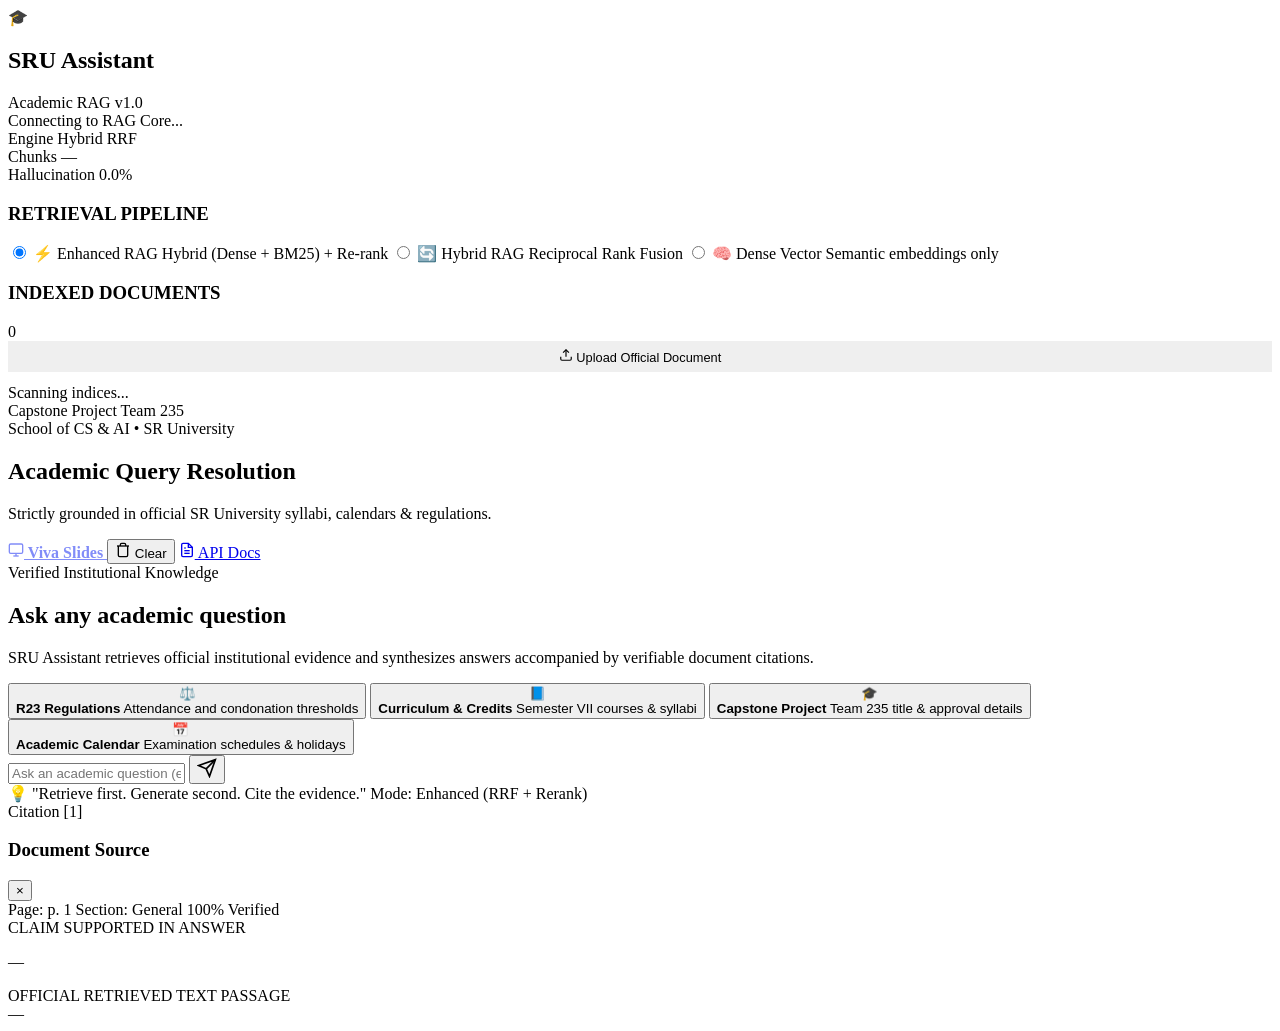
==== frontend/index.html @ fee1bd13 "Baseline checkpoint prior to frontend UI redesign" ====
<!DOCTYPE html>
<html lang="en">
<head>
    <meta charset="UTF-8">
    <meta name="viewport" content="width=device-width, initial-scale=1.0">
    <title>SRU Assistant — University Academic Query Resolution</title>
    <meta name="description" content="A Grounded Retrieval-Augmented Generation (RAG) Framework for SR University Academic Inquiries">
    <link rel="preconnect" href="https://fonts.googleapis.com">
    <link rel="preconnect" href="https://fonts.gstatic.com" crossorigin>
    <link href="https://fonts.googleapis.com/css2?family=Outfit:wght@300;400;500;600;700;800&family=JetBrains+Mono:wght@400;500;600&display=swap" rel="stylesheet">
    <link rel="stylesheet" href="/static/styles.css">
</head>
<body>
    <div class="app-layout">
        <!-- Sidebar: Knowledge Base & Specs -->
        <aside class="sidebar">
            <div class="brand">
                <div class="brand-logo">
                    <span class="logo-shield">🎓</span>
                </div>
                <div class="brand-info">
                    <h1>SRU Assistant</h1>
                    <span class="badge-tag">Academic RAG v1.0</span>
                </div>
            </div>

            <div class="status-card">
                <div class="status-indicator">
                    <span class="pulse-dot"></span>
                    <span class="status-text" id="system-status">Connecting to RAG Core...</span>
                </div>
                <div class="metric-mini" id="system-metrics">
                    <div class="metric-col">
                        <span class="lbl">Engine</span>
                        <span class="val" id="engine-val">Hybrid RRF</span>
                    </div>
                    <div class="metric-col">
                        <span class="lbl">Chunks</span>
                        <span class="val" id="chunks-val">—</span>
                    </div>
                    <div class="metric-col">
                        <span class="lbl">Hallucination</span>
                        <span class="val accent-green">0.0%</span>
                    </div>
                </div>
            </div>

            <!-- Retrieval Mode Selector -->
            <div class="nav-section">
                <h3>RETRIEVAL PIPELINE</h3>
                <div class="mode-options">
                    <label class="mode-btn active" data-mode="enhanced">
                        <input type="radio" name="mode" value="enhanced" checked>
                        <span class="mode-title">⚡ Enhanced RAG</span>
                        <span class="mode-desc">Hybrid (Dense + BM25) + Re-rank</span>
                    </label>
                    <label class="mode-btn" data-mode="hybrid">
                        <input type="radio" name="mode" value="hybrid">
                        <span class="mode-title">🔄 Hybrid RAG</span>
                        <span class="mode-desc">Reciprocal Rank Fusion</span>
                    </label>
                    <label class="mode-btn" data-mode="dense">
                        <input type="radio" name="mode" value="dense">
                        <span class="mode-title">🧠 Dense Vector</span>
                        <span class="mode-desc">Semantic embeddings only</span>
                    </label>
                </div>
            </div>

            <!-- Institutional Document Repository -->
            <div class="nav-section flex-grow">
                <div class="section-header">
                    <h3>INDEXED DOCUMENTS</h3>
                    <span class="doc-count" id="doc-count">0</span>
                </div>
                <div class="upload-box-wrapper" style="margin-bottom: 0.75rem;">
                    <input type="file" id="doc-upload-input" accept=".pdf,.docx,.txt" style="display: none;">
                    <button type="button" id="upload-trigger-btn" class="btn-ghost" style="width: 100%; justify-content: center; gap: 0.5rem; font-size: 0.8rem; padding: 0.45rem; border: 1px dashed var(--border-color); border-radius: var(--radius-sm);">
                        <svg width="14" height="14" viewBox="0 0 24 24" fill="none" stroke="currentColor" stroke-width="2"><path d="M21 15v4a2 2 0 0 1-2 2H5a2 2 0 0 1-2-2v-4"></path><polyline points="17 8 12 3 7 8"></polyline><line x1="12" y1="3" x2="12" y2="15"></line></svg>
                        Upload Official Document
                    </button>
                    <div id="upload-status" style="font-size: 0.75rem; color: var(--text-muted); margin-top: 0.35rem; display: none; text-align: center;"></div>
                </div>
                <div class="document-list" id="document-list">
                    <div class="loading-shimmer">Scanning indices...</div>
                </div>
            </div>

            <!-- Footer / Capstone Team Info -->
            <div class="sidebar-footer">
                <div class="team-tag">Capstone Project Team 235</div>
                <div class="school-tag">School of CS & AI • SR University</div>
            </div>
        </aside>

        <!-- Main Chat & Resolution Canvas -->
        <main class="chat-viewport">
            <header class="chat-header">
                <div class="header-details">
                    <h2>Academic Query Resolution</h2>
                    <p class="subtitle">Strictly grounded in official SR University syllabi, calendars & regulations.</p>
                </div>
                <div class="header-actions">
                    <a href="/presentation.html" target="_blank" class="btn-ghost" style="color: #818cf8; font-weight: 600; border-color: rgba(99, 102, 241, 0.4);" title="Open Capstone Viva Presentation Slides">
                        <svg width="16" height="16" viewBox="0 0 24 24" fill="none" stroke="currentColor" stroke-width="2"><rect x="2" y="3" width="20" height="14" rx="2"></rect><line x1="8" y1="21" x2="16" y2="21"></line><line x1="12" y1="17" x2="12" y2="21"></line></svg>
                        Viva Slides
                    </a>
                    <button id="clear-btn" class="btn-ghost" title="Clear conversation">
                        <svg width="16" height="16" viewBox="0 0 24 24" fill="none" stroke="currentColor" stroke-width="2"><polyline points="3 6 5 6 21 6"></polyline><path d="M19 6v14a2 2 0 0 1-2 2H7a2 2 0 0 1-2-2V6m3 0V4a2 2 0 0 1 2-2h4a2 2 0 0 1 2 2v2"></path></svg>
                        Clear
                    </button>
                    <a href="/docs" target="_blank" class="btn-ghost" title="FastAPI Swagger Documentation">
                        <svg width="16" height="16" viewBox="0 0 24 24" fill="none" stroke="currentColor" stroke-width="2"><path d="M14 2H6a2 2 0 0 0-2 2v16a2 2 0 0 0 2 2h12a2 2 0 0 0 2-2V8z"></path><polyline points="14 2 14 8 20 8"></polyline><line x1="16" y1="13" x2="8" y2="13"></line><line x1="16" y1="17" x2="8" y2="17"></line><polyline points="10 9 9 9 8 9"></polyline></svg>
                        API Docs
                    </a>
                </div>
            </header>

            <!-- Chat Stream -->
            <div class="messages-container" id="messages-container">
                <!-- Welcome Card -->
                <div class="welcome-card" id="welcome-card">
                    <div class="welcome-hero">
                        <div class="hero-badge">Verified Institutional Knowledge</div>
                        <h2>Ask any academic question</h2>
                        <p>SRU Assistant retrieves official institutional evidence and synthesizes answers accompanied by verifiable document citations.</p>
                    </div>

                    <div class="sample-queries-grid">
                        <button class="sample-btn" data-query="What is the minimum attendance requirement and condonation criteria under R23 regulations?">
                            <span class="icon">⚖️</span>
                            <div class="btn-text">
                                <strong>R23 Regulations</strong>
                                <span>Attendance and condonation thresholds</span>
                            </div>
                        </button>
                        <button class="sample-btn" data-query="What is the course code and credits for Deep Learning in Semester VII?">
                            <span class="icon">📘</span>
                            <div class="btn-text">
                                <strong>Curriculum & Credits</strong>
                                <span>Semester VII courses & syllabi</span>
                            </div>
                        </button>
                        <button class="sample-btn" data-query="What are the details of Capstone Project Team 235?">
                            <span class="icon">🎓</span>
                            <div class="btn-text">
                                <strong>Capstone Project</strong>
                                <span>Team 235 title & approval details</span>
                            </div>
                        </button>
                        <button class="sample-btn" data-query="When is Mid-Semester Examination I scheduled for 2026-27?">
                            <span class="icon">📅</span>
                            <div class="btn-text">
                                <strong>Academic Calendar</strong>
                                <span>Examination schedules & holidays</span>
                            </div>
                        </button>
                    </div>
                </div>
            </div>

            <!-- Input Bar -->
            <footer class="input-area">
                <form id="query-form" class="input-form">
                    <div class="input-wrapper">
                        <input 
                            type="text" 
                            id="query-input" 
                            placeholder="Ask an academic question (e.g. syllabus topics, examination dates, regulations)..." 
                            autocomplete="off"
                            required
                        >
                        <button type="submit" id="send-btn" class="send-button" aria-label="Send Query">
                            <svg width="20" height="20" viewBox="0 0 24 24" fill="none" stroke="currentColor" stroke-width="2">
                                <line x1="22" y1="2" x2="11" y2="13"></line>
                                <polygon points="22 2 15 22 11 13 2 9 22 2"></polygon>
                            </svg>
                        </button>
                    </div>
                    <div class="input-footer-hints">
                        <span>💡 "Retrieve first. Generate second. Cite the evidence."</span>
                        <span class="pipeline-tag" id="current-pipeline-tag">Mode: Enhanced (RRF + Rerank)</span>
                    </div>
                </form>
            </footer>
        </main>

        <!-- Citation Evidence Drawer Modal -->
        <div class="modal-backdrop" id="modal-backdrop">
            <div class="modal-card" id="modal-card">
                <div class="modal-header">
                    <div class="modal-title-group">
                        <span class="modal-badge" id="modal-cite-id">Citation [1]</span>
                        <h3 id="modal-doc-title">Document Source</h3>
                    </div>
                    <button class="modal-close" id="modal-close">&times;</button>
                </div>
                <div class="modal-body">
                    <div class="meta-pills">
                        <span class="pill" id="modal-page">Page: p. 1</span>
                        <span class="pill" id="modal-section">Section: General</span>
                        <span class="pill pill-green" id="modal-score">100% Verified</span>
                    </div>

                    <div class="modal-claim-box">
                        <div class="subhead">CLAIM SUPPORTED IN ANSWER</div>
                        <p id="modal-claim-text">—</p>
                    </div>

                    <div class="modal-evidence-box">
                        <div class="subhead">OFFICIAL RETRIEVED TEXT PASSAGE</div>
                        <div class="evidence-quote" id="modal-passage-text">—</div>
                    </div>
                </div>
            </div>
        </div>
    </div>

    <script src="/static/app.js"></script>
</body>
</html>
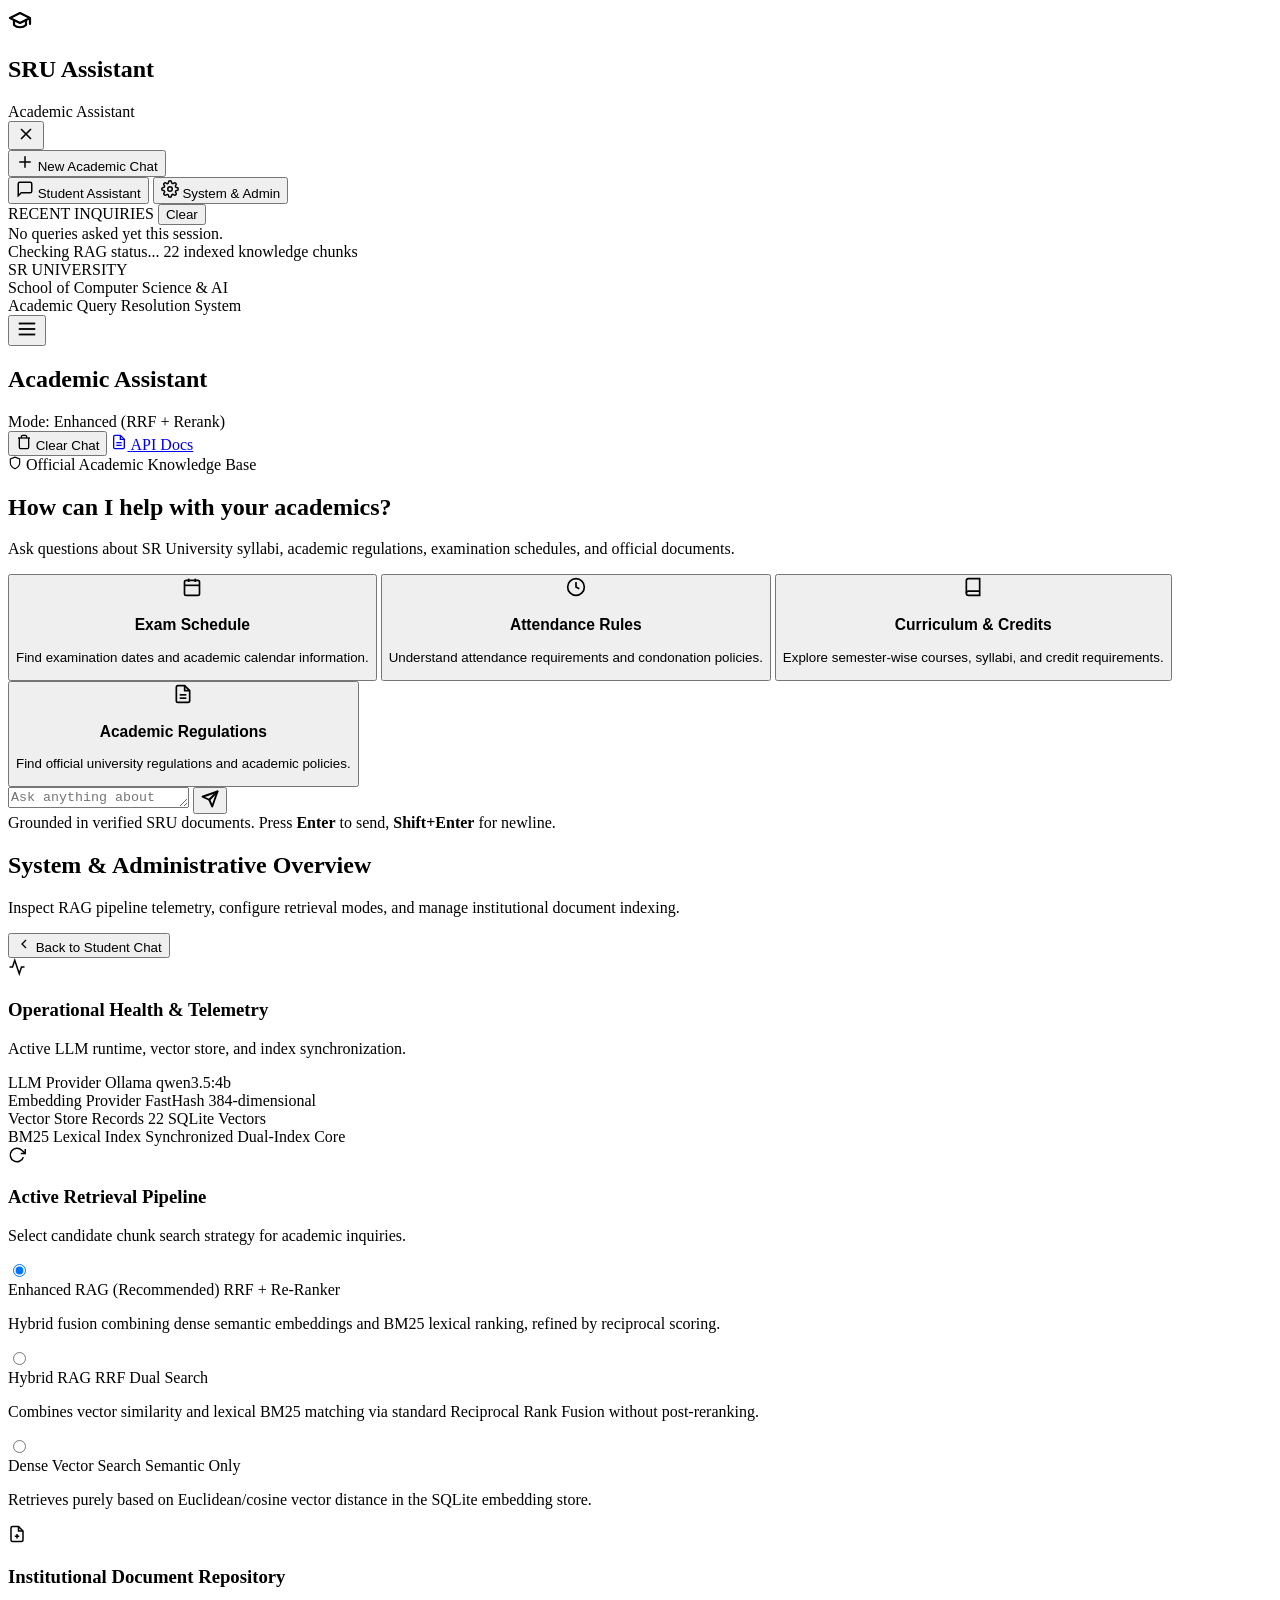
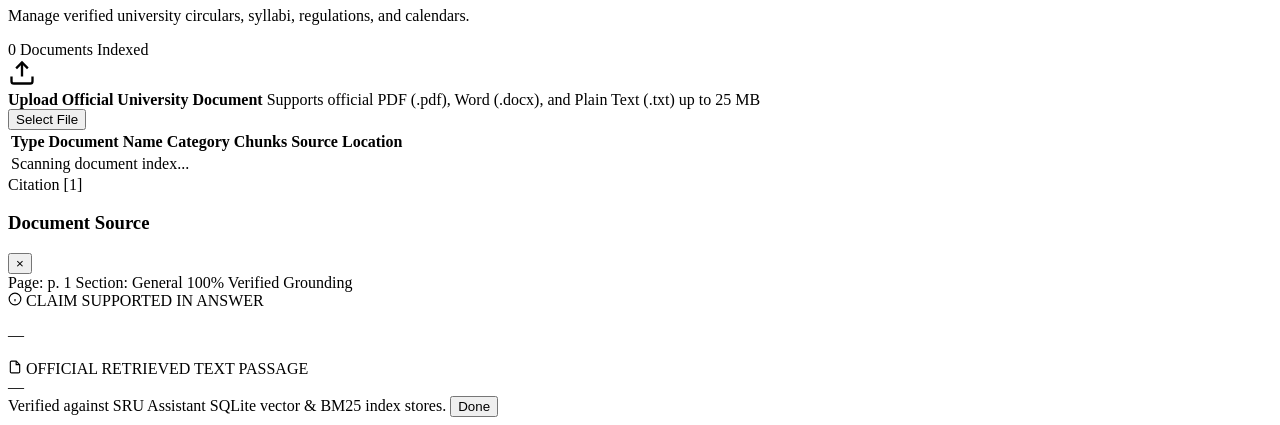
==== commit 8e4ca7cf: "feat(frontend): complete student-first academic assistant UI redesign" ====
--- a/frontend/index.html
+++ b/frontend/index.html
@@ -4,218 +4,468 @@
     <meta charset="UTF-8">
     <meta name="viewport" content="width=device-width, initial-scale=1.0">
     <title>SRU Assistant — University Academic Query Resolution</title>
-    <meta name="description" content="A Grounded Retrieval-Augmented Generation (RAG) Framework for SR University Academic Inquiries">
+    <meta name="description" content="A Grounded Retrieval-Augmented Generation (RAG) Academic Assistant for SR University">
     <link rel="preconnect" href="https://fonts.googleapis.com">
     <link rel="preconnect" href="https://fonts.gstatic.com" crossorigin>
-    <link href="https://fonts.googleapis.com/css2?family=Outfit:wght@300;400;500;600;700;800&family=JetBrains+Mono:wght@400;500;600&display=swap" rel="stylesheet">
+    <link href="https://fonts.googleapis.com/css2?family=Plus+Jakarta+Sans:wght@300;400;500;600;700;800&family=JetBrains+Mono:wght@400;500;600&display=swap" rel="stylesheet">
     <link rel="stylesheet" href="/static/styles.css">
 </head>
 <body>
     <div class="app-layout">
-        <!-- Sidebar: Knowledge Base & Specs -->
-        <aside class="sidebar">
+        <!-- Mobile Sidebar Backdrop -->
+        <div class="sidebar-overlay" id="sidebar-overlay" aria-hidden="true"></div>
+
+        <!-- Sidebar: Academic Navigation & Institutional Identity -->
+        <aside class="sidebar" id="app-sidebar" aria-label="Main Navigation">
+            <!-- Brand Identity -->
             <div class="brand">
-                <div class="brand-logo">
-                    <span class="logo-shield">🎓</span>
+                <div class="brand-logo" aria-hidden="true">
+                    <svg width="24" height="24" viewBox="0 0 24 24" fill="none" stroke="currentColor" stroke-width="2.2" stroke-linecap="round" stroke-linejoin="round">
+                        <path d="M22 10v6M2 10l10-5 10 5-10 5z"/>
+                        <path d="M6 12v5c3 3 9 3 12 0v-5"/>
+                    </svg>
                 </div>
                 <div class="brand-info">
                     <h1>SRU Assistant</h1>
-                    <span class="badge-tag">Academic RAG v1.0</span>
-                </div>
-            </div>
-
-            <div class="status-card">
-                <div class="status-indicator">
-                    <span class="pulse-dot"></span>
-                    <span class="status-text" id="system-status">Connecting to RAG Core...</span>
-                </div>
-                <div class="metric-mini" id="system-metrics">
-                    <div class="metric-col">
-                        <span class="lbl">Engine</span>
-                        <span class="val" id="engine-val">Hybrid RRF</span>
-                    </div>
-                    <div class="metric-col">
-                        <span class="lbl">Chunks</span>
-                        <span class="val" id="chunks-val">—</span>
-                    </div>
-                    <div class="metric-col">
-                        <span class="lbl">Hallucination</span>
-                        <span class="val accent-green">0.0%</span>
-                    </div>
-                </div>
-            </div>
-
-            <!-- Retrieval Mode Selector -->
-            <div class="nav-section">
-                <h3>RETRIEVAL PIPELINE</h3>
-                <div class="mode-options">
-                    <label class="mode-btn active" data-mode="enhanced">
-                        <input type="radio" name="mode" value="enhanced" checked>
-                        <span class="mode-title">⚡ Enhanced RAG</span>
-                        <span class="mode-desc">Hybrid (Dense + BM25) + Re-rank</span>
-                    </label>
-                    <label class="mode-btn" data-mode="hybrid">
-                        <input type="radio" name="mode" value="hybrid">
-                        <span class="mode-title">🔄 Hybrid RAG</span>
-                        <span class="mode-desc">Reciprocal Rank Fusion</span>
-                    </label>
-                    <label class="mode-btn" data-mode="dense">
-                        <input type="radio" name="mode" value="dense">
-                        <span class="mode-title">🧠 Dense Vector</span>
-                        <span class="mode-desc">Semantic embeddings only</span>
-                    </label>
-                </div>
-            </div>
-
-            <!-- Institutional Document Repository -->
-            <div class="nav-section flex-grow">
-                <div class="section-header">
-                    <h3>INDEXED DOCUMENTS</h3>
-                    <span class="doc-count" id="doc-count">0</span>
-                </div>
-                <div class="upload-box-wrapper" style="margin-bottom: 0.75rem;">
-                    <input type="file" id="doc-upload-input" accept=".pdf,.docx,.txt" style="display: none;">
-                    <button type="button" id="upload-trigger-btn" class="btn-ghost" style="width: 100%; justify-content: center; gap: 0.5rem; font-size: 0.8rem; padding: 0.45rem; border: 1px dashed var(--border-color); border-radius: var(--radius-sm);">
-                        <svg width="14" height="14" viewBox="0 0 24 24" fill="none" stroke="currentColor" stroke-width="2"><path d="M21 15v4a2 2 0 0 1-2 2H5a2 2 0 0 1-2-2v-4"></path><polyline points="17 8 12 3 7 8"></polyline><line x1="12" y1="3" x2="12" y2="15"></line></svg>
-                        Upload Official Document
+                    <span class="badge-tag">Academic Assistant</span>
+                </div>
+                <button class="sidebar-close-btn" id="sidebar-close-btn" aria-label="Close navigation sidebar">
+                    <svg width="20" height="20" viewBox="0 0 24 24" fill="none" stroke="currentColor" stroke-width="2">
+                        <line x1="18" y1="6" x2="6" y2="18"></line>
+                        <line x1="6" y1="6" x2="18" y2="18"></line>
+                    </svg>
+                </button>
+            </div>
+
+            <!-- Primary Navigation Actions -->
+            <div class="sidebar-actions">
+                <button type="button" class="btn-new-chat" id="new-chat-btn">
+                    <svg width="18" height="18" viewBox="0 0 24 24" fill="none" stroke="currentColor" stroke-width="2" stroke-linecap="round" stroke-linejoin="round">
+                        <line x1="12" y1="5" x2="12" y2="19"></line>
+                        <line x1="5" y1="12" x2="19" y2="12"></line>
+                    </svg>
+                    <span>New Academic Chat</span>
+                </button>
+            </div>
+
+            <!-- View Navigation Switcher -->
+            <nav class="nav-views" aria-label="Application Views">
+                <button type="button" class="nav-tab active" id="tab-student-view" data-target="student-view">
+                    <svg width="18" height="18" viewBox="0 0 24 24" fill="none" stroke="currentColor" stroke-width="2">
+                        <path d="M21 15a2 2 0 0 1-2 2H7l-4 4V5a2 2 0 0 1 2-2h14a2 2 0 0 1 2 2z"></path>
+                    </svg>
+                    <span>Student Assistant</span>
+                </button>
+                <button type="button" class="nav-tab" id="tab-admin-view" data-target="admin-view">
+                    <svg width="18" height="18" viewBox="0 0 24 24" fill="none" stroke="currentColor" stroke-width="2">
+                        <circle cx="12" cy="12" r="3"></circle>
+                        <path d="M19.4 15a1.65 1.65 0 0 0 .33 1.82l.06.06a2 2 0 0 1 0 2.83 2 2 0 0 1-2.83 0l-.06-.06a1.65 1.65 0 0 0-1.82-.33 1.65 1.65 0 0 0-1 1.51V21a2 2 0 0 1-2 2 2 2 0 0 1-2-2v-.09A1.65 1.65 0 0 0 9 19.4a1.65 1.65 0 0 0-1.82.33l-.06.06a2 2 0 0 1-2.83 0 2 2 0 0 1 0-2.83l.06-.06a1.65 1.65 0 0 0 .33-1.82 1.65 1.65 0 0 0-1.51-1H3a2 2 0 0 1-2-2 2 2 0 0 1 2-2h.09A1.65 1.65 0 0 0 4.6 9a1.65 1.65 0 0 0-.33-1.82l-.06-.06a2 2 0 0 1 0-2.83 2 2 0 0 1 2.83 0l.06.06a1.65 1.65 0 0 0 1.82.33H9a1.65 1.65 0 0 0 1-1.51V3a2 2 0 0 1 2-2 2 2 0 0 1 2 2v.09a1.65 1.65 0 0 0 1 1.51 1.65 1.65 0 0 0 1.82-.33l.06-.06a2 2 0 0 1 2.83 0 2 2 0 0 1 0 2.83l-.06.06a1.65 1.65 0 0 0-.33 1.82V9a1.65 1.65 0 0 0 1.51 1H21a2 2 0 0 1 2 2 2 2 0 0 1-2 2h-.09a1.65 1.65 0 0 0-1.51 1z"></path>
+                    </svg>
+                    <span>System & Admin</span>
+                </button>
+            </nav>
+
+            <!-- Recent Academic Queries -->
+            <div class="sidebar-section flex-grow">
+                <div class="section-title-row">
+                    <span class="section-label">RECENT INQUIRIES</span>
+                    <button type="button" class="btn-clear-history" id="clear-history-btn" title="Clear query history">Clear</button>
+                </div>
+                <div class="recent-queries-list" id="recent-queries-list">
+                    <div class="empty-history-hint">No queries asked yet this session.</div>
+                </div>
+            </div>
+
+            <!-- Institutional Knowledge Status Summary (Quiet Badge) -->
+            <div class="knowledge-status-pill">
+                <span class="status-indicator-dot" id="system-status-dot"></span>
+                <div class="status-meta">
+                    <span class="status-name" id="system-status">Checking RAG status...</span>
+                    <span class="status-sub"><span id="chunks-val">22</span> indexed knowledge chunks</span>
+                </div>
+            </div>
+
+            <!-- Sidebar Footer -->
+            <div class="sidebar-footer">
+                <div class="institution-name">SR UNIVERSITY</div>
+                <div class="school-name">School of Computer Science & AI</div>
+                <div class="project-tag">Academic Query Resolution System</div>
+            </div>
+        </aside>
+
+        <!-- Main Viewport Container -->
+        <div class="main-viewport">
+            <!-- Universal Top Header -->
+            <header class="app-header">
+                <div class="header-left">
+                    <button class="mobile-menu-btn" id="mobile-menu-btn" aria-label="Open navigation sidebar">
+                        <svg width="22" height="22" viewBox="0 0 24 24" fill="none" stroke="currentColor" stroke-width="2">
+                            <line x1="3" y1="12" x2="21" y2="12"></line>
+                            <line x1="3" y1="6" x2="21" y2="6"></line>
+                            <line x1="3" y1="18" x2="21" y2="18"></line>
+                        </svg>
                     </button>
-                    <div id="upload-status" style="font-size: 0.75rem; color: var(--text-muted); margin-top: 0.35rem; display: none; text-align: center;"></div>
-                </div>
-                <div class="document-list" id="document-list">
-                    <div class="loading-shimmer">Scanning indices...</div>
-                </div>
-            </div>
-
-            <!-- Footer / Capstone Team Info -->
-            <div class="sidebar-footer">
-                <div class="team-tag">Capstone Project Team 235</div>
-                <div class="school-tag">School of CS & AI • SR University</div>
-            </div>
-        </aside>
-
-        <!-- Main Chat & Resolution Canvas -->
-        <main class="chat-viewport">
-            <header class="chat-header">
-                <div class="header-details">
-                    <h2>Academic Query Resolution</h2>
-                    <p class="subtitle">Strictly grounded in official SR University syllabi, calendars & regulations.</p>
-                </div>
+                    <div class="header-context">
+                        <h2 class="view-title" id="current-view-title">Academic Assistant</h2>
+                        <div class="pipeline-badge" id="current-pipeline-tag">
+                            <span class="dot"></span>
+                            <span class="text">Mode: Enhanced (RRF + Rerank)</span>
+                        </div>
+                    </div>
+                </div>
+
                 <div class="header-actions">
-                    <a href="/presentation.html" target="_blank" class="btn-ghost" style="color: #818cf8; font-weight: 600; border-color: rgba(99, 102, 241, 0.4);" title="Open Capstone Viva Presentation Slides">
-                        <svg width="16" height="16" viewBox="0 0 24 24" fill="none" stroke="currentColor" stroke-width="2"><rect x="2" y="3" width="20" height="14" rx="2"></rect><line x1="8" y1="21" x2="16" y2="21"></line><line x1="12" y1="17" x2="12" y2="21"></line></svg>
-                        Viva Slides
+                    <button type="button" id="clear-btn" class="header-action-btn" title="Clear current conversation">
+                        <svg width="16" height="16" viewBox="0 0 24 24" fill="none" stroke="currentColor" stroke-width="2">
+                            <polyline points="3 6 5 6 21 6"></polyline>
+                            <path d="M19 6v14a2 2 0 0 1-2 2H7a2 2 0 0 1-2-2V6m3 0V4a2 2 0 0 1 2-2h4a2 2 0 0 1 2 2v2"></path>
+                        </svg>
+                        <span>Clear Chat</span>
+                    </button>
+                    <a href="/docs" target="_blank" rel="noopener noreferrer" class="header-action-btn" title="View OpenAPI / Swagger Documentation">
+                        <svg width="16" height="16" viewBox="0 0 24 24" fill="none" stroke="currentColor" stroke-width="2">
+                            <path d="M14 2H6a2 2 0 0 0-2 2v16a2 2 0 0 0 2 2h12a2 2 0 0 0 2-2V8z"></path>
+                            <polyline points="14 2 14 8 20 8"></polyline>
+                            <line x1="16" y1="13" x2="8" y2="13"></line>
+                            <line x1="16" y1="17" x2="8" y2="17"></line>
+                        </svg>
+                        <span>API Docs</span>
                     </a>
-                    <button id="clear-btn" class="btn-ghost" title="Clear conversation">
-                        <svg width="16" height="16" viewBox="0 0 24 24" fill="none" stroke="currentColor" stroke-width="2"><polyline points="3 6 5 6 21 6"></polyline><path d="M19 6v14a2 2 0 0 1-2 2H7a2 2 0 0 1-2-2V6m3 0V4a2 2 0 0 1 2-2h4a2 2 0 0 1 2 2v2"></path></svg>
-                        Clear
-                    </button>
-                    <a href="/docs" target="_blank" class="btn-ghost" title="FastAPI Swagger Documentation">
-                        <svg width="16" height="16" viewBox="0 0 24 24" fill="none" stroke="currentColor" stroke-width="2"><path d="M14 2H6a2 2 0 0 0-2 2v16a2 2 0 0 0 2 2h12a2 2 0 0 0 2-2V8z"></path><polyline points="14 2 14 8 20 8"></polyline><line x1="16" y1="13" x2="8" y2="13"></line><line x1="16" y1="17" x2="8" y2="17"></line><polyline points="10 9 9 9 8 9"></polyline></svg>
-                        API Docs
-                    </a>
                 </div>
             </header>
 
-            <!-- Chat Stream -->
-            <div class="messages-container" id="messages-container">
-                <!-- Welcome Card -->
-                <div class="welcome-card" id="welcome-card">
-                    <div class="welcome-hero">
-                        <div class="hero-badge">Verified Institutional Knowledge</div>
-                        <h2>Ask any academic question</h2>
-                        <p>SRU Assistant retrieves official institutional evidence and synthesizes answers accompanied by verifiable document citations.</p>
-                    </div>
-
-                    <div class="sample-queries-grid">
-                        <button class="sample-btn" data-query="What is the minimum attendance requirement and condonation criteria under R23 regulations?">
-                            <span class="icon">⚖️</span>
-                            <div class="btn-text">
-                                <strong>R23 Regulations</strong>
-                                <span>Attendance and condonation thresholds</span>
-                            </div>
+            <!-- VIEW 1: STUDENT EXPERIENCE (DEFAULT) -->
+            <section class="view-panel active" id="view-student">
+                <!-- Messages & Conversation Container -->
+                <div class="messages-container" id="messages-container" role="log" aria-live="polite">
+                    <!-- Academic Welcome Screen -->
+                    <div class="welcome-card" id="welcome-card">
+                        <div class="welcome-badge">
+                            <svg width="14" height="14" viewBox="0 0 24 24" fill="none" stroke="currentColor" stroke-width="2">
+                                <path d="M12 22s8-4 8-10V5l-8-3-8 3v7c0 6 8 10 8 10z"/>
+                            </svg>
+                            <span>Official Academic Knowledge Base</span>
+                        </div>
+                        <h2 class="welcome-heading">How can I help with your academics?</h2>
+                        <p class="welcome-subtitle">Ask questions about SR University syllabi, academic regulations, examination schedules, and official documents.</p>
+
+                        <!-- Starter Question Cards -->
+                        <div class="starter-cards-grid">
+                            <button type="button" class="starter-card sample-btn" data-query="When is Mid-Semester Examination I scheduled for 2026-27?">
+                                <div class="card-icon calendar-icon">
+                                    <svg width="20" height="20" viewBox="0 0 24 24" fill="none" stroke="currentColor" stroke-width="2">
+                                        <rect x="3" y="4" width="18" height="18" rx="2" ry="2"></rect>
+                                        <line x1="16" y1="2" x2="16" y2="6"></line>
+                                        <line x1="8" y1="2" x2="8" y2="6"></line>
+                                        <line x1="3" y1="10" x2="21" y2="10"></line>
+                                    </svg>
+                                </div>
+                                <div class="card-content">
+                                    <h3 class="card-title">Exam Schedule</h3>
+                                    <p class="card-desc">Find examination dates and academic calendar information.</p>
+                                </div>
+                            </button>
+
+                            <button type="button" class="starter-card sample-btn" data-query="What is the minimum attendance requirement and condonation criteria under R23 regulations?">
+                                <div class="card-icon rules-icon">
+                                    <svg width="20" height="20" viewBox="0 0 24 24" fill="none" stroke="currentColor" stroke-width="2">
+                                        <circle cx="12" cy="12" r="10"></circle>
+                                        <polyline points="12 6 12 12 16 14"></polyline>
+                                    </svg>
+                                </div>
+                                <div class="card-content">
+                                    <h3 class="card-title">Attendance Rules</h3>
+                                    <p class="card-desc">Understand attendance requirements and condonation policies.</p>
+                                </div>
+                            </button>
+
+                            <button type="button" class="starter-card sample-btn" data-query="What is the course code and credits for Deep Learning in Semester VII?">
+                                <div class="card-icon syllabus-icon">
+                                    <svg width="20" height="20" viewBox="0 0 24 24" fill="none" stroke="currentColor" stroke-width="2">
+                                        <path d="M4 19.5A2.5 2.5 0 0 1 6.5 17H20"></path>
+                                        <path d="M6.5 2H20v20H6.5A2.5 2.5 0 0 1 4 19.5v-15A2.5 2.5 0 0 1 6.5 2z"></path>
+                                    </svg>
+                                </div>
+                                <div class="card-content">
+                                    <h3 class="card-title">Curriculum & Credits</h3>
+                                    <p class="card-desc">Explore semester-wise courses, syllabi, and credit requirements.</p>
+                                </div>
+                            </button>
+
+                            <button type="button" class="starter-card sample-btn" data-query="What are the rules regarding SGPA, CGPA calculation and promotion criteria under academic regulations?">
+                                <div class="card-icon policy-icon">
+                                    <svg width="20" height="20" viewBox="0 0 24 24" fill="none" stroke="currentColor" stroke-width="2">
+                                        <path d="M14 2H6a2 2 0 0 0-2 2v16a2 2 0 0 0 2 2h12a2 2 0 0 0 2-2V8z"></path>
+                                        <polyline points="14 2 14 8 20 8"></polyline>
+                                        <line x1="16" y1="13" x2="8" y2="13"></line>
+                                        <line x1="16" y1="17" x2="8" y2="17"></line>
+                                    </svg>
+                                </div>
+                                <div class="card-content">
+                                    <h3 class="card-title">Academic Regulations</h3>
+                                    <p class="card-desc">Find official university regulations and academic policies.</p>
+                                </div>
+                            </button>
+                        </div>
+                    </div>
+                </div>
+
+                <!-- Input Composer Anchor -->
+                <div class="composer-container">
+                    <form id="query-form" class="composer-form">
+                        <div class="composer-box">
+                            <textarea 
+                                id="query-input" 
+                                class="composer-textarea"
+                                placeholder="Ask anything about your academics..." 
+                                rows="1"
+                                required
+                                aria-label="Academic inquiry input"
+                            ></textarea>
+                            <button type="submit" id="send-btn" class="composer-send-btn" aria-label="Send academic query">
+                                <svg width="18" height="18" viewBox="0 0 24 24" fill="none" stroke="currentColor" stroke-width="2.5" stroke-linecap="round" stroke-linejoin="round">
+                                    <line x1="22" y1="2" x2="11" y2="13"></line>
+                                    <polygon points="22 2 15 22 11 13 2 9 22 2"></polygon>
+                                </svg>
+                            </button>
+                        </div>
+                        <div class="composer-hint-row">
+                            <span class="hint-text">Grounded in verified SRU documents. Press <strong>Enter</strong> to send, <strong>Shift+Enter</strong> for newline.</span>
+                        </div>
+                    </form>
+                </div>
+            </section>
+
+            <!-- VIEW 2: SYSTEM & ADMINISTRATIVE DASHBOARD -->
+            <section class="view-panel" id="view-admin">
+                <div class="admin-viewport">
+                    <div class="admin-header-row">
+                        <div>
+                            <h2 class="admin-title">System & Administrative Overview</h2>
+                            <p class="admin-subtitle">Inspect RAG pipeline telemetry, configure retrieval modes, and manage institutional document indexing.</p>
+                        </div>
+                        <button type="button" class="btn-return-chat" id="btn-return-chat">
+                            <svg width="16" height="16" viewBox="0 0 24 24" fill="none" stroke="currentColor" stroke-width="2">
+                                <polyline points="15 18 9 12 15 6"></polyline>
+                            </svg>
+                            <span>Back to Student Chat</span>
                         </button>
-                        <button class="sample-btn" data-query="What is the course code and credits for Deep Learning in Semester VII?">
-                            <span class="icon">📘</span>
-                            <div class="btn-text">
-                                <strong>Curriculum & Credits</strong>
-                                <span>Semester VII courses & syllabi</span>
-                            </div>
-                        </button>
-                        <button class="sample-btn" data-query="What are the details of Capstone Project Team 235?">
-                            <span class="icon">🎓</span>
-                            <div class="btn-text">
-                                <strong>Capstone Project</strong>
-                                <span>Team 235 title & approval details</span>
-                            </div>
-                        </button>
-                        <button class="sample-btn" data-query="When is Mid-Semester Examination I scheduled for 2026-27?">
-                            <span class="icon">📅</span>
-                            <div class="btn-text">
-                                <strong>Academic Calendar</strong>
-                                <span>Examination schedules & holidays</span>
-                            </div>
-                        </button>
-                    </div>
-                </div>
-            </div>
-
-            <!-- Input Bar -->
-            <footer class="input-area">
-                <form id="query-form" class="input-form">
-                    <div class="input-wrapper">
-                        <input 
-                            type="text" 
-                            id="query-input" 
-                            placeholder="Ask an academic question (e.g. syllabus topics, examination dates, regulations)..." 
-                            autocomplete="off"
-                            required
-                        >
-                        <button type="submit" id="send-btn" class="send-button" aria-label="Send Query">
-                            <svg width="20" height="20" viewBox="0 0 24 24" fill="none" stroke="currentColor" stroke-width="2">
-                                <line x1="22" y1="2" x2="11" y2="13"></line>
-                                <polygon points="22 2 15 22 11 13 2 9 22 2"></polygon>
-                            </svg>
-                        </button>
-                    </div>
-                    <div class="input-footer-hints">
-                        <span>💡 "Retrieve first. Generate second. Cite the evidence."</span>
-                        <span class="pipeline-tag" id="current-pipeline-tag">Mode: Enhanced (RRF + Rerank)</span>
-                    </div>
-                </form>
-            </footer>
-        </main>
+                    </div>
+
+                    <!-- Grid Layout for System Controls -->
+                    <div class="admin-grid">
+                        <!-- Card 1: System Operational Metrics -->
+                        <div class="admin-card">
+                            <div class="card-heading-group">
+                                <div class="card-badge-icon">
+                                    <svg width="18" height="18" viewBox="0 0 24 24" fill="none" stroke="currentColor" stroke-width="2">
+                                        <path d="M22 12h-4l-3 9L9 3l-3 9H2"></path>
+                                    </svg>
+                                </div>
+                                <div>
+                                    <h3 class="card-section-title">Operational Health & Telemetry</h3>
+                                    <p class="card-section-desc">Active LLM runtime, vector store, and index synchronization.</p>
+                                </div>
+                            </div>
+
+                            <div class="telemetry-stats-grid">
+                                <div class="stat-box">
+                                    <span class="stat-label">LLM Provider</span>
+                                    <span class="stat-value" id="admin-llm-provider">Ollama</span>
+                                    <span class="stat-sub" id="admin-llm-model">qwen3.5:4b</span>
+                                </div>
+                                <div class="stat-box">
+                                    <span class="stat-label">Embedding Provider</span>
+                                    <span class="stat-value" id="admin-embed-provider">FastHash</span>
+                                    <span class="stat-sub">384-dimensional</span>
+                                </div>
+                                <div class="stat-box">
+                                    <span class="stat-label">Vector Store Records</span>
+                                    <span class="stat-value text-accent" id="admin-vector-records">22</span>
+                                    <span class="stat-sub">SQLite Vectors</span>
+                                </div>
+                                <div class="stat-box">
+                                    <span class="stat-label">BM25 Lexical Index</span>
+                                    <span class="stat-value text-success" id="admin-bm25-status">Synchronized</span>
+                                    <span class="stat-sub">Dual-Index Core</span>
+                                </div>
+                            </div>
+                        </div>
+
+                        <!-- Card 2: Retrieval Mode Configuration -->
+                        <div class="admin-card">
+                            <div class="card-heading-group">
+                                <div class="card-badge-icon">
+                                    <svg width="18" height="18" viewBox="0 0 24 24" fill="none" stroke="currentColor" stroke-width="2">
+                                        <polyline points="23 4 23 10 17 10"></polyline>
+                                        <path d="M20.49 15a9 9 0 1 1-2.12-9.36L23 10"></path>
+                                    </svg>
+                                </div>
+                                <div>
+                                    <h3 class="card-section-title">Active Retrieval Pipeline</h3>
+                                    <p class="card-section-desc">Select candidate chunk search strategy for academic inquiries.</p>
+                                </div>
+                            </div>
+
+                            <div class="retrieval-mode-options">
+                                <label class="mode-btn active" data-mode="enhanced">
+                                    <input type="radio" name="mode" value="enhanced" checked>
+                                    <div class="mode-info">
+                                        <div class="mode-top-row">
+                                            <span class="mode-title">Enhanced RAG (Recommended)</span>
+                                            <span class="mode-pill">RRF + Re-Ranker</span>
+                                        </div>
+                                        <p class="mode-desc">Hybrid fusion combining dense semantic embeddings and BM25 lexical ranking, refined by reciprocal scoring.</p>
+                                    </div>
+                                </label>
+
+                                <label class="mode-btn" data-mode="hybrid">
+                                    <input type="radio" name="mode" value="hybrid">
+                                    <div class="mode-info">
+                                        <div class="mode-top-row">
+                                            <span class="mode-title">Hybrid RAG</span>
+                                            <span class="mode-pill">RRF Dual Search</span>
+                                        </div>
+                                        <p class="mode-desc">Combines vector similarity and lexical BM25 matching via standard Reciprocal Rank Fusion without post-reranking.</p>
+                                    </div>
+                                </label>
+
+                                <label class="mode-btn" data-mode="dense">
+                                    <input type="radio" name="mode" value="dense">
+                                    <div class="mode-info">
+                                        <div class="mode-top-row">
+                                            <span class="mode-title">Dense Vector Search</span>
+                                            <span class="mode-pill">Semantic Only</span>
+                                        </div>
+                                        <p class="mode-desc">Retrieves purely based on Euclidean/cosine vector distance in the SQLite embedding store.</p>
+                                    </div>
+                                </label>
+                            </div>
+                        </div>
+
+                        <!-- Card 3: Institutional Document Ingestion & Repository -->
+                        <div class="admin-card admin-card-full">
+                            <div class="card-heading-group">
+                                <div class="card-badge-icon">
+                                    <svg width="18" height="18" viewBox="0 0 24 24" fill="none" stroke="currentColor" stroke-width="2">
+                                        <path d="M14 2H6a2 2 0 0 0-2 2v16a2 2 0 0 0 2 2h12a2 2 0 0 0 2-2V8z"></path>
+                                        <polyline points="14 2 14 8 20 8"></polyline>
+                                        <line x1="12" y1="18" x2="12" y2="12"></line>
+                                        <line x1="9" y1="15" x2="15" y2="15"></line>
+                                    </svg>
+                                </div>
+                                <div class="header-flex-row">
+                                    <div>
+                                        <h3 class="card-section-title">Institutional Document Repository</h3>
+                                        <p class="card-section-desc">Manage verified university circulars, syllabi, regulations, and calendars.</p>
+                                    </div>
+                                    <div class="doc-counter-badge">
+                                        <span id="doc-count">0</span> Documents Indexed
+                                    </div>
+                                </div>
+                            </div>
+
+                            <!-- Document Upload Control Zone -->
+                            <div class="upload-zone-wrapper">
+                                <input type="file" id="doc-upload-input" accept=".pdf,.docx,.txt" style="display: none;">
+                                <div class="upload-dropzone" id="upload-dropzone">
+                                    <div class="dropzone-content">
+                                        <div class="dropzone-icon">
+                                            <svg width="28" height="28" viewBox="0 0 24 24" fill="none" stroke="currentColor" stroke-width="2">
+                                                <path d="M21 15v4a2 2 0 0 1-2 2H5a2 2 0 0 1-2-2v-4"></path>
+                                                <polyline points="17 8 12 3 7 8"></polyline>
+                                                <line x1="12" y1="3" x2="12" y2="15"></line>
+                                            </svg>
+                                        </div>
+                                        <div class="dropzone-text">
+                                            <strong>Upload Official University Document</strong>
+                                            <span>Supports official PDF (.pdf), Word (.docx), and Plain Text (.txt) up to 25 MB</span>
+                                        </div>
+                                        <button type="button" id="upload-trigger-btn" class="btn-browse-file">
+                                            Select File
+                                        </button>
+                                    </div>
+                                </div>
+                                <div id="upload-status" class="upload-status-bar" style="display: none;"></div>
+                            </div>
+
+                            <!-- Document Catalog Table -->
+                            <div class="catalog-table-container">
+                                <table class="catalog-table">
+                                    <thead>
+                                        <tr>
+                                            <th>Type</th>
+                                            <th>Document Name</th>
+                                            <th>Category</th>
+                                            <th>Chunks</th>
+                                            <th>Source Location</th>
+                                        </tr>
+                                    </thead>
+                                    <tbody id="document-list">
+                                        <tr>
+                                            <td colspan="5" class="table-loading">Scanning document index...</td>
+                                        </tr>
+                                    </tbody>
+                                </table>
+                            </div>
+                        </div>
+                    </div>
+                </div>
+            </section>
+        </div>
 
         <!-- Citation Evidence Drawer Modal -->
-        <div class="modal-backdrop" id="modal-backdrop">
+        <div class="modal-backdrop" id="modal-backdrop" role="dialog" aria-modal="true" aria-labelledby="modal-doc-title">
             <div class="modal-card" id="modal-card">
                 <div class="modal-header">
                     <div class="modal-title-group">
                         <span class="modal-badge" id="modal-cite-id">Citation [1]</span>
-                        <h3 id="modal-doc-title">Document Source</h3>
-                    </div>
-                    <button class="modal-close" id="modal-close">&times;</button>
+                        <h3 class="modal-doc-title" id="modal-doc-title">Document Source</h3>
+                    </div>
+                    <button class="modal-close" id="modal-close" aria-label="Close evidence preview">&times;</button>
                 </div>
                 <div class="modal-body">
-                    <div class="meta-pills">
+                    <!-- Provenance Metadata Pills -->
+                    <div class="meta-pills-row">
                         <span class="pill" id="modal-page">Page: p. 1</span>
                         <span class="pill" id="modal-section">Section: General</span>
-                        <span class="pill pill-green" id="modal-score">100% Verified</span>
-                    </div>
-
-                    <div class="modal-claim-box">
-                        <div class="subhead">CLAIM SUPPORTED IN ANSWER</div>
-                        <p id="modal-claim-text">—</p>
-                    </div>
-
-                    <div class="modal-evidence-box">
-                        <div class="subhead">OFFICIAL RETRIEVED TEXT PASSAGE</div>
+                        <span class="pill pill-green" id="modal-score">100% Verified Grounding</span>
+                    </div>
+
+                    <!-- Extracted Claim Box -->
+                    <div class="modal-section-card">
+                        <div class="subhead-label">
+                            <svg width="14" height="14" viewBox="0 0 24 24" fill="none" stroke="currentColor" stroke-width="2">
+                                <circle cx="12" cy="12" r="10"></circle>
+                                <line x1="12" y1="16" x2="12" y2="12"></line>
+                                <line x1="12" y1="8" x2="12.01" y2="8"></line>
+                            </svg>
+                            CLAIM SUPPORTED IN ANSWER
+                        </div>
+                        <p class="claim-text" id="modal-claim-text">—</p>
+                    </div>
+
+                    <!-- Retrieved Institutional Evidence Excerpt -->
+                    <div class="modal-section-card">
+                        <div class="subhead-label">
+                            <svg width="14" height="14" viewBox="0 0 24 24" fill="none" stroke="currentColor" stroke-width="2">
+                                <path d="M14 2H6a2 2 0 0 0-2 2v16a2 2 0 0 0 2 2h12a2 2 0 0 0 2-2V8z"></path>
+                                <polyline points="14 2 14 8 20 8"></polyline>
+                            </svg>
+                            OFFICIAL RETRIEVED TEXT PASSAGE
+                        </div>
                         <div class="evidence-quote" id="modal-passage-text">—</div>
                     </div>
+                </div>
+                <div class="modal-footer">
+                    <span class="modal-footer-note">Verified against SRU Assistant SQLite vector & BM25 index stores.</span>
+                    <button type="button" class="btn-modal-done" id="modal-done-btn">Done</button>
                 </div>
             </div>
         </div>
     </div>
 
+    <!-- Application JavaScript -->
     <script src="/static/app.js"></script>
 </body>
-</html>
+</html>
